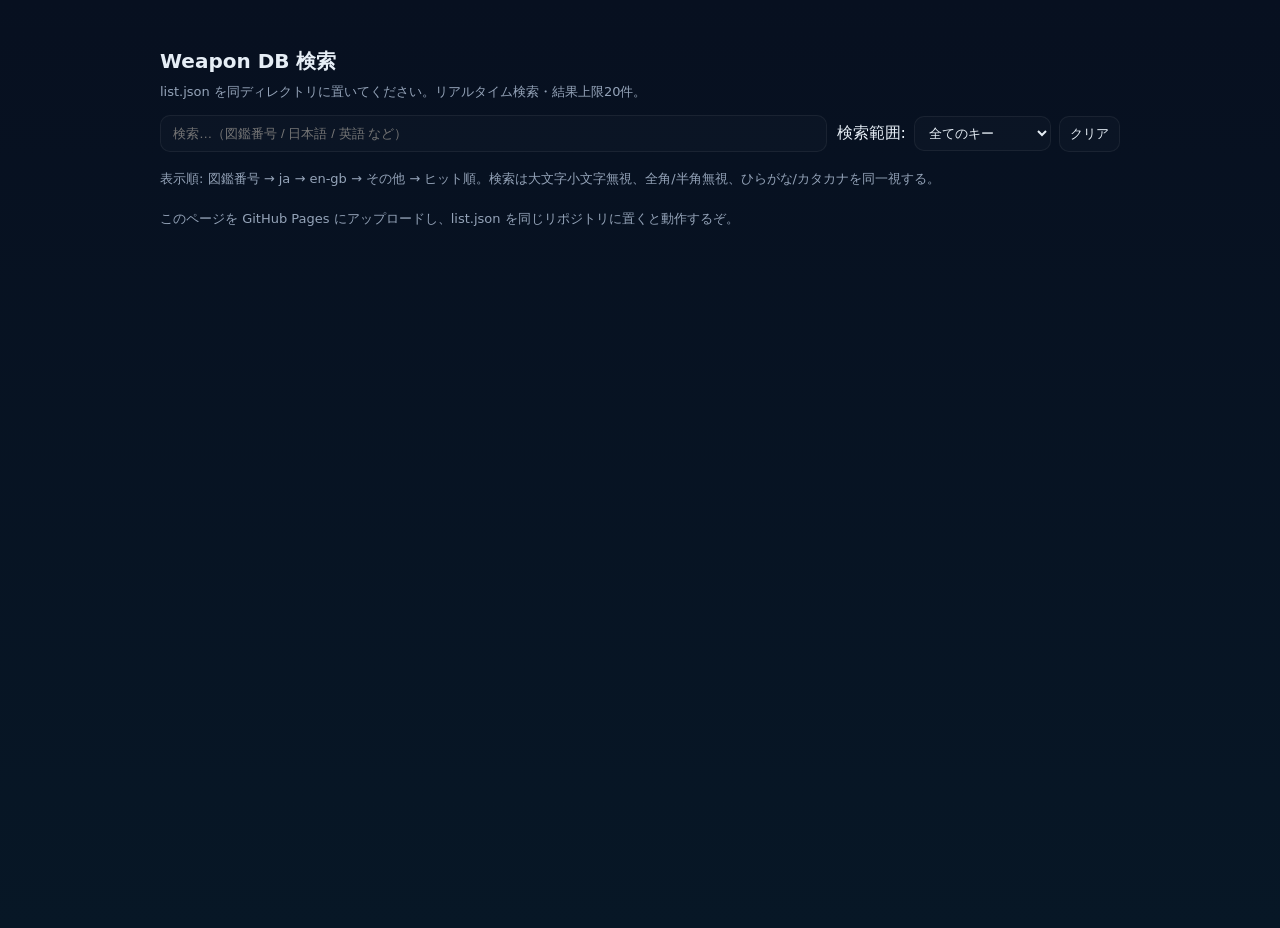
==== index.html @ 211b799f "🩹 index.htmlじゃないとだめらしい" ====
<!doctype html>
<html lang="ja">
<head>
  <meta charset="utf-8" />
  <meta name="viewport" content="width=device-width,initial-scale=1" />
  <title>Weapon DB Search</title>
  <style>
    :root{--bg:#0f1724;--card:#0b1220;--accent:#06b6d4;--muted:#94a3b8;--text:#e6eef6}
    html,body{height:100%;margin:0;font-family:system-ui,-apple-system,Segoe UI,Roboto,Helvetica,Arial,'Noto Sans JP',sans-serif;background:linear-gradient(180deg,#071020 0%, #071726 100%);color:var(--text)}
    .wrap{max-width:960px;margin:28px auto;padding:20px}
    header{display:flex;gap:16px;align-items:center}
    h1{margin:0;font-size:20px}
    .controls{display:flex;flex-wrap:wrap;gap:10px;margin-top:14px}
    input[type="search"]{flex:1;min-width:180px;padding:10px 12px;border-radius:10px;border:1px solid rgba(255,255,255,0.06);background:rgba(255,255,255,0.02);color:var(--text);outline:none}
    select,button{padding:8px 10px;border-radius:10px;border:1px solid rgba(255,255,255,0.06);background:rgba(255,255,255,0.02);color:var(--text)}
    .options{display:flex;gap:8px;align-items:center}
    .results{margin-top:18px}
    .card{background:var(--card);padding:12px;border-radius:10px;margin-bottom:8px;display:flex;justify-content:space-between;gap:12px}
    .meta{font-size:13px;color:var(--muted)}
    .id{font-weight:700;color:var(--accent)}
    .match{font-size:13px;color:#cfeffd}
    mark{background:rgba(6,182,212,0.18);padding:0 4px;border-radius:4px}
    .hint{color:var(--muted);font-size:13px;margin-top:8px}
    .note{margin-top:12px;color:var(--muted);font-size:13px}
    .noresults{color:var(--muted);padding:12px;background:transparent}
    footer{margin-top:22px;color:var(--muted);font-size:13px}
    @media (max-width:640px){.controls{flex-direction:column}}
  </style>
</head>
<body>
  <div class="wrap">
    <header>
      <div>
        <h1>Weapon DB 検索</h1>
        <div class="hint">list.json を同ディレクトリに置いてください。リアルタイム検索・結果上限20件。</div>
      </div>
    </header>

    <div class="controls">
      <input id="q" type="search" placeholder="検索…（図鑑番号 / 日本語 / 英語 など）" autocomplete="off" />

      <div class="options">
        <label for="scope">検索範囲:</label>
        <select id="scope">
          <option value="all">全てのキー</option>
          <option value="gallery">図鑑番号のみ</option>
          <option value="ja">日本語のみ</option>
          <option value="en-gb">英語(en-gb)のみ</option>
        </select>

        <button id="clear">クリア</button>
      </div>
    </div>

    <div class="results" id="results" aria-live="polite"></div>

    <div class="note">表示順: 図鑑番号 → ja → en-gb → その他 → ヒット順。検索は大文字小文字無視、全角/半角無視、ひらがな/カタカナを同一視する。</div>

    <footer>このページを GitHub Pages にアップロードし、list.json を同じリポジトリに置くと動作するぞ。</footer>
  </div>

<script>
// ------------------ ユーザーが編集する定数 ------------------
const JSON_PATH = './list.json'; // 同ディレクトリに置くこと
const MAX_RESULTS = 20;
const PRIORITY_KEYS = ['gallery','ja','en-gb']; // 優先順位
const ALL_LANGUAGE_KEYS = ['de','en-gb','es','fr','ja','ko','pt-br','ru-mo','tr','zh','zh-cht'];
const EXTRA_KEYS_PRIORITY = ['Index']; // gallery/ja/en-gb のあとに参照する追加キー

// ------------------ 正規化ユーティリティ ------------------
function normalizeForSearch(s){
  if(s == null) return '';
  // NFKC で全角英数→半角などを統一
  s = String(s).normalize('NFKC');
  s = s.toLowerCase();
  // カタカナをひらがなに
  s = katakanaToHiragana(s);
  // 空白を折りたたむ
  s = s.replace(/\s+/g,' ');
  return s;
}

function katakanaToHiragana(str){
  // カタカナの範囲をひらがなにシフト（基本範囲のみ）
  return str.replace(/[\u30A1-\u30F6]/g, ch => String.fromCharCode(ch.charCodeAt(0) - 0x60));
}

// 簡易ハイライト（最初の一致部分のみ）
function highlightMatch(original, query){
  if(!query) return escapeHtml(original);
  const normOrig = normalizeForSearch(original);
  const normQuery = normalizeForSearch(query);
  const idx = normOrig.indexOf(normQuery);
  if(idx === -1) return escapeHtml(original);
  // 元の文字列から該当箇所を取り出すため、慎重に切る
  // ここでは簡易的に正規表現で位置を探す
  // 注意: マルチバイトや正規化差でずれる場合があるが概ね用途に十分
  const re = new RegExp('(' + escapeRegExp(query) + ')','i');
  return escapeHtml(original).replace(re, '<mark>$1</mark>');
}

function escapeHtml(s){
  return String(s).replace(/[&<>\"']/g, c => ({'&':'&amp;','<':'&lt;','>':'&gt;','"':'&quot;',"'":"&#39;"})[c]);
}
function escapeRegExp(s){return s.replace(/[.*+?^${}()|[\]\\]/g,'\\$&');}

// ------------------ データ読み込み ------------------
let DATA = [];
let NORMALIZED_INDEX = []; // each item: {record, normalizedFields}

async function loadData(){
  try{
    const res = await fetch(JSON_PATH);
    if(!res.ok) throw new Error('ファイルの読み込みに失敗');
    const json = await res.json();
    DATA = Array.isArray(json) ? json : [];
    buildNormalizedIndex();
  }catch(err){
    document.getElementById('results').innerHTML = '<div class="noresults">list.json の読み込みに失敗したぞ: ' + escapeHtml(String(err)) + '</div>';
  }
}

function buildNormalizedIndex(){
  NORMALIZED_INDEX = DATA.map(item => {
    const norm = {};
    // normalize gallery, Index, id
    norm.gallery = normalizeForSearch(item.gallery || '');
    norm.Index = normalizeForSearch(item.Index || '');
    norm.id = normalizeForSearch(item.id || '');
    // languages
    ALL_LANGUAGE_KEYS.forEach(k => { norm[k] = normalizeForSearch(item[k] || ''); });
    // other keys: any additional keys are also normalized generically
    const extra = {};
    for(const k of Object.keys(item)){
      if(!['id','gallery','Index',...ALL_LANGUAGE_KEYS].includes(k)){
        extra[k] = normalizeForSearch(item[k]);
      }
    }
    return {record: item, norm, extra};
  });
}

// ------------------ 検索処理 ------------------
function search(query, scope){
  const q = normalizeForSearch(query);
  if(!q) return [];
  const results = [];
  for(const entry of NORMALIZED_INDEX){
    const rec = entry.record;
    const matches = [];
    // 指定スコープがある場合はそのキー群のみ
    const keysToCheck = (scope === 'all')
      ? ['gallery','ja','en-gb',...ALL_LANGUAGE_KEYS, ...EXTRA_KEYS_PRIORITY, 'Index']
      : [scope];

    for(const key of keysToCheck){
      // special handling: languages that are in ALL_LANGUAGE_KEYS
      if(entry.norm.hasOwnProperty(key)){
        if(entry.norm[key].includes(q)) matches.push({key, value: rec[key]});
      } else if(key in entry.extra){
        if(entry.extra[key].includes(q)) matches.push({key, value: rec[key]});
      }
    }
    if(matches.length) results.push({record: rec, matches});
  }

  // ソート: 優先キーにマッチしたものを上に
  results.sort((a,b) => compareResults(a,b,q));
  return results.slice(0, MAX_RESULTS);
}

function compareResults(a,b,q){
  // return negative if a should come before b
  const aPri = priorityScore(a, q);
  const bPri = priorityScore(b, q);
  if(aPri !== bPri) return bPri - aPri; // higher score first
  // 同率はヒット位置で比較（小さい方が先）
  const aPos = firstMatchPosition(a,q);
  const bPos = firstMatchPosition(b,q);
  if(aPos !== bPos) return aPos - bPos;
  // 最後にid文字列で安定化
  return (a.record.id || '').localeCompare(b.record.id || '');
}

function priorityScore(item,q){
  // gallery match => highest
  const keys = item.matches.map(m => m.key);
  if(keys.includes('gallery')) return 100;
  if(keys.includes('ja')) return 80;
  if(keys.includes('en-gb')) return 60;
  // others: boost if Index matches
  if(keys.includes('Index')) return 40;
  return 10; // default
}

function firstMatchPosition(item,q){
  // find earliest match index among its matched keys
  let best = Infinity;
  for(const m of item.matches){
    // find normalized position
    const key = m.key;
    let pos = Infinity;
    if(NORMALIZED_INDEX.length){
      // find entry for this record
      // (we could store positions in index but this is fine for dataset size)
      const idxEntry = NORMALIZED_INDEX.find(e => e.record === item.record);
      if(idxEntry){
        const nv = idxEntry.norm[key] || idxEntry.extra[key] || '';
        const p = nv.indexOf(normalizeForSearch(q));
        if(p >= 0) pos = p;
      }
    }
    if(pos < best) best = pos;
  }
  return best === Infinity ? 9999 : best;
}

// ------------------ UI 表示 ------------------
function renderResults(results, query){
  const container = document.getElementById('results');
  if(!results.length){ container.innerHTML = '<div class="noresults">該当なしじゃ。</div>'; return; }
  const html = results.map(r => {
    const rec = r.record;
    // determine primary matched key according to priority order
    let primary = r.matches.find(m => m.key === 'gallery') || r.matches.find(m => m.key === 'ja') || r.matches.find(m => m.key === 'en-gb') || r.matches[0];
    const matchedKey = primary.key;
    const matchedVal = primary.value;
    const displayId = escapeHtml(rec.id || '');
    // show matched key and value
    const matchText = `<div class="match">${escapeHtml(matchedKey)} / ${highlightMatch(String(matchedVal||''), query)} / <span class="id">${displayId}</span></div>`;
    // show small meta: gallery / Index
    const meta = `<div class="meta">gallery: ${escapeHtml(rec.gallery||'')}  •  Index: ${escapeHtml(rec.Index||'')}</div>`;
    return `<div class="card"><div>${matchText}${meta}</div><div class="meta">その他: ${ALL_LANGUAGE_KEYS.map(k=>k+': '+escapeHtml(rec[k]||'')).join(' | ')}</div></div>`;
  }).join('');
  container.innerHTML = html;
}

// ------------------ イベントと初期化 ------------------
let debounceTimer = null;
function onInputChange(){
  const q = document.getElementById('q').value;
  const scope = document.getElementById('scope').value;
  if(debounceTimer) clearTimeout(debounceTimer);
  debounceTimer = setTimeout(()=>{
    const res = search(q, scope);
    renderResults(res, q);
  }, 120); // 軽いデバウンス
}

document.getElementById('q').addEventListener('input', onInputChange);
document.getElementById('scope').addEventListener('change', onInputChange);
document.getElementById('clear').addEventListener('click', ()=>{document.getElementById('q').value='';document.getElementById('scope').value='all'; onInputChange();});

// 初回ロード
loadData();
</script>
</body>
</html>
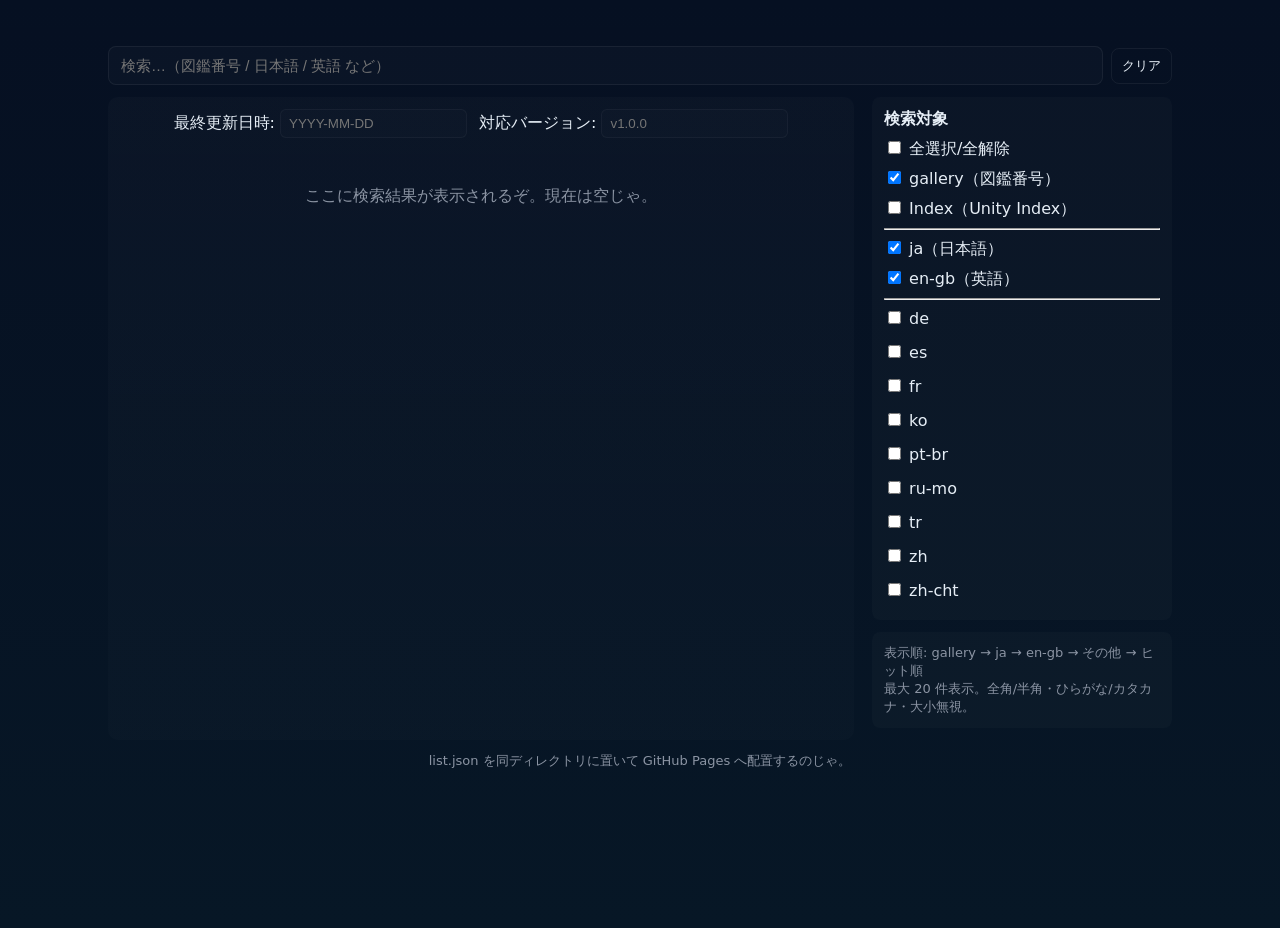
==== commit 5d180c45: "✨本実装 テストも兼ねているがプッシュしないとわからん" ====
--- a/index.html
+++ b/index.html
@@ -4,255 +4,62 @@
   <meta charset="utf-8" />
   <meta name="viewport" content="width=device-width,initial-scale=1" />
   <title>Weapon DB Search</title>
-  <style>
-    :root{--bg:#0f1724;--card:#0b1220;--accent:#06b6d4;--muted:#94a3b8;--text:#e6eef6}
-    html,body{height:100%;margin:0;font-family:system-ui,-apple-system,Segoe UI,Roboto,Helvetica,Arial,'Noto Sans JP',sans-serif;background:linear-gradient(180deg,#071020 0%, #071726 100%);color:var(--text)}
-    .wrap{max-width:960px;margin:28px auto;padding:20px}
-    header{display:flex;gap:16px;align-items:center}
-    h1{margin:0;font-size:20px}
-    .controls{display:flex;flex-wrap:wrap;gap:10px;margin-top:14px}
-    input[type="search"]{flex:1;min-width:180px;padding:10px 12px;border-radius:10px;border:1px solid rgba(255,255,255,0.06);background:rgba(255,255,255,0.02);color:var(--text);outline:none}
-    select,button{padding:8px 10px;border-radius:10px;border:1px solid rgba(255,255,255,0.06);background:rgba(255,255,255,0.02);color:var(--text)}
-    .options{display:flex;gap:8px;align-items:center}
-    .results{margin-top:18px}
-    .card{background:var(--card);padding:12px;border-radius:10px;margin-bottom:8px;display:flex;justify-content:space-between;gap:12px}
-    .meta{font-size:13px;color:var(--muted)}
-    .id{font-weight:700;color:var(--accent)}
-    .match{font-size:13px;color:#cfeffd}
-    mark{background:rgba(6,182,212,0.18);padding:0 4px;border-radius:4px}
-    .hint{color:var(--muted);font-size:13px;margin-top:8px}
-    .note{margin-top:12px;color:var(--muted);font-size:13px}
-    .noresults{color:var(--muted);padding:12px;background:transparent}
-    footer{margin-top:22px;color:var(--muted);font-size:13px}
-    @media (max-width:640px){.controls{flex-direction:column}}
-  </style>
+  <link rel="stylesheet" href="style.css">
 </head>
 <body>
-  <div class="wrap">
-    <header>
-      <div>
-        <h1>Weapon DB 検索</h1>
-        <div class="hint">list.json を同ディレクトリに置いてください。リアルタイム検索・結果上限20件。</div>
+  <div class="container">
+    <header class="topbar">
+      <div class="search-area">
+        <input id="q" type="search" placeholder="検索…（図鑑番号 / 日本語 / 英語 など）" autocomplete="off" />
+        <div class="controls-right">
+          <button id="clear" class="btn">クリア</button>
+        </div>
       </div>
     </header>
 
-    <div class="controls">
-      <input id="q" type="search" placeholder="検索…（図鑑番号 / 日本語 / 英語 など）" autocomplete="off" />
+    <main class="main">
+      <section class="results-section">
+        <div class="update-box">
+          <label>最終更新日時: <input id="lastUpdate" type="text" placeholder="YYYY-MM-DD" /></label>
+          <label>対応バージョン: <input id="version" type="text" placeholder="v1.0.0" /></label>
+        </div>
 
-      <div class="options">
-        <label for="scope">検索範囲:</label>
-        <select id="scope">
-          <option value="all">全てのキー</option>
-          <option value="gallery">図鑑番号のみ</option>
-          <option value="ja">日本語のみ</option>
-          <option value="en-gb">英語(en-gb)のみ</option>
-        </select>
+        <div id="results" class="results-list" aria-live="polite">
+          <div class="empty">ここに検索結果が表示されるぞ。現在は空じゃ。</div>
+        </div>
+      </section>
 
-        <button id="clear">クリア</button>
-      </div>
-    </div>
+      <aside class="sidebar">
+        <div class="box">
+          <div class="box-title">検索対象</div>
+          <div class="box-body">
+            <div class="check-row"><label><input type="checkbox" id="chk-all"> 全選択/全解除</label></div>
+            <div class="check-row"><label><input type="checkbox" class="chk" data-key="gallery" id="chk-gallery"> gallery（図鑑番号）</label></div>
+            <div class="check-row"><label><input type="checkbox" class="chk" data-key="Index" id="chk-index"> Index（Unity Index）</label></div>
+            <hr />
+            <div class="check-row"><label><input type="checkbox" class="chk" data-key="ja" id="chk-ja"> ja（日本語）</label></div>
+            <div class="check-row"><label><input type="checkbox" class="chk" data-key="en-gb" id="chk-en" checked> en-gb（英語）</label></div>
 
-    <div class="results" id="results" aria-live="polite"></div>
+            <hr />
+            <!-- additional languages -->
+            <div class="lang-list" id="langList">
+              <!-- languages will be inserted by script.js -->
+            </div>
+          </div>
+        </div>
 
-    <div class="note">表示順: 図鑑番号 → ja → en-gb → その他 → ヒット順。検索は大文字小文字無視、全角/半角無視、ひらがな/カタカナを同一視する。</div>
+        <div class="box note">
+          <div>表示順: gallery → ja → en-gb → その他 → ヒット順</div>
+          <div>最大 20 件表示。全角/半角・ひらがな/カタカナ・大小無視。</div>
+        </div>
+      </aside>
+    </main>
 
-    <footer>このページを GitHub Pages にアップロードし、list.json を同じリポジトリに置くと動作するぞ。</footer>
+    <div id="toast" class="toast" aria-hidden="true">コピーしました</div>
+
+    <footer class="footer">list.json を同ディレクトリに置いて GitHub Pages へ配置するのじゃ。</footer>
   </div>
 
-<script>
-// ------------------ ユーザーが編集する定数 ------------------
-const JSON_PATH = './list.json'; // 同ディレクトリに置くこと
-const MAX_RESULTS = 20;
-const PRIORITY_KEYS = ['gallery','ja','en-gb']; // 優先順位
-const ALL_LANGUAGE_KEYS = ['de','en-gb','es','fr','ja','ko','pt-br','ru-mo','tr','zh','zh-cht'];
-const EXTRA_KEYS_PRIORITY = ['Index']; // gallery/ja/en-gb のあとに参照する追加キー
-
-// ------------------ 正規化ユーティリティ ------------------
-function normalizeForSearch(s){
-  if(s == null) return '';
-  // NFKC で全角英数→半角などを統一
-  s = String(s).normalize('NFKC');
-  s = s.toLowerCase();
-  // カタカナをひらがなに
-  s = katakanaToHiragana(s);
-  // 空白を折りたたむ
-  s = s.replace(/\s+/g,' ');
-  return s;
-}
-
-function katakanaToHiragana(str){
-  // カタカナの範囲をひらがなにシフト（基本範囲のみ）
-  return str.replace(/[\u30A1-\u30F6]/g, ch => String.fromCharCode(ch.charCodeAt(0) - 0x60));
-}
-
-// 簡易ハイライト（最初の一致部分のみ）
-function highlightMatch(original, query){
-  if(!query) return escapeHtml(original);
-  const normOrig = normalizeForSearch(original);
-  const normQuery = normalizeForSearch(query);
-  const idx = normOrig.indexOf(normQuery);
-  if(idx === -1) return escapeHtml(original);
-  // 元の文字列から該当箇所を取り出すため、慎重に切る
-  // ここでは簡易的に正規表現で位置を探す
-  // 注意: マルチバイトや正規化差でずれる場合があるが概ね用途に十分
-  const re = new RegExp('(' + escapeRegExp(query) + ')','i');
-  return escapeHtml(original).replace(re, '<mark>$1</mark>');
-}
-
-function escapeHtml(s){
-  return String(s).replace(/[&<>\"']/g, c => ({'&':'&amp;','<':'&lt;','>':'&gt;','"':'&quot;',"'":"&#39;"})[c]);
-}
-function escapeRegExp(s){return s.replace(/[.*+?^${}()|[\]\\]/g,'\\$&');}
-
-// ------------------ データ読み込み ------------------
-let DATA = [];
-let NORMALIZED_INDEX = []; // each item: {record, normalizedFields}
-
-async function loadData(){
-  try{
-    const res = await fetch(JSON_PATH);
-    if(!res.ok) throw new Error('ファイルの読み込みに失敗');
-    const json = await res.json();
-    DATA = Array.isArray(json) ? json : [];
-    buildNormalizedIndex();
-  }catch(err){
-    document.getElementById('results').innerHTML = '<div class="noresults">list.json の読み込みに失敗したぞ: ' + escapeHtml(String(err)) + '</div>';
-  }
-}
-
-function buildNormalizedIndex(){
-  NORMALIZED_INDEX = DATA.map(item => {
-    const norm = {};
-    // normalize gallery, Index, id
-    norm.gallery = normalizeForSearch(item.gallery || '');
-    norm.Index = normalizeForSearch(item.Index || '');
-    norm.id = normalizeForSearch(item.id || '');
-    // languages
-    ALL_LANGUAGE_KEYS.forEach(k => { norm[k] = normalizeForSearch(item[k] || ''); });
-    // other keys: any additional keys are also normalized generically
-    const extra = {};
-    for(const k of Object.keys(item)){
-      if(!['id','gallery','Index',...ALL_LANGUAGE_KEYS].includes(k)){
-        extra[k] = normalizeForSearch(item[k]);
-      }
-    }
-    return {record: item, norm, extra};
-  });
-}
-
-// ------------------ 検索処理 ------------------
-function search(query, scope){
-  const q = normalizeForSearch(query);
-  if(!q) return [];
-  const results = [];
-  for(const entry of NORMALIZED_INDEX){
-    const rec = entry.record;
-    const matches = [];
-    // 指定スコープがある場合はそのキー群のみ
-    const keysToCheck = (scope === 'all')
-      ? ['gallery','ja','en-gb',...ALL_LANGUAGE_KEYS, ...EXTRA_KEYS_PRIORITY, 'Index']
-      : [scope];
-
-    for(const key of keysToCheck){
-      // special handling: languages that are in ALL_LANGUAGE_KEYS
-      if(entry.norm.hasOwnProperty(key)){
-        if(entry.norm[key].includes(q)) matches.push({key, value: rec[key]});
-      } else if(key in entry.extra){
-        if(entry.extra[key].includes(q)) matches.push({key, value: rec[key]});
-      }
-    }
-    if(matches.length) results.push({record: rec, matches});
-  }
-
-  // ソート: 優先キーにマッチしたものを上に
-  results.sort((a,b) => compareResults(a,b,q));
-  return results.slice(0, MAX_RESULTS);
-}
-
-function compareResults(a,b,q){
-  // return negative if a should come before b
-  const aPri = priorityScore(a, q);
-  const bPri = priorityScore(b, q);
-  if(aPri !== bPri) return bPri - aPri; // higher score first
-  // 同率はヒット位置で比較（小さい方が先）
-  const aPos = firstMatchPosition(a,q);
-  const bPos = firstMatchPosition(b,q);
-  if(aPos !== bPos) return aPos - bPos;
-  // 最後にid文字列で安定化
-  return (a.record.id || '').localeCompare(b.record.id || '');
-}
-
-function priorityScore(item,q){
-  // gallery match => highest
-  const keys = item.matches.map(m => m.key);
-  if(keys.includes('gallery')) return 100;
-  if(keys.includes('ja')) return 80;
-  if(keys.includes('en-gb')) return 60;
-  // others: boost if Index matches
-  if(keys.includes('Index')) return 40;
-  return 10; // default
-}
-
-function firstMatchPosition(item,q){
-  // find earliest match index among its matched keys
-  let best = Infinity;
-  for(const m of item.matches){
-    // find normalized position
-    const key = m.key;
-    let pos = Infinity;
-    if(NORMALIZED_INDEX.length){
-      // find entry for this record
-      // (we could store positions in index but this is fine for dataset size)
-      const idxEntry = NORMALIZED_INDEX.find(e => e.record === item.record);
-      if(idxEntry){
-        const nv = idxEntry.norm[key] || idxEntry.extra[key] || '';
-        const p = nv.indexOf(normalizeForSearch(q));
-        if(p >= 0) pos = p;
-      }
-    }
-    if(pos < best) best = pos;
-  }
-  return best === Infinity ? 9999 : best;
-}
-
-// ------------------ UI 表示 ------------------
-function renderResults(results, query){
-  const container = document.getElementById('results');
-  if(!results.length){ container.innerHTML = '<div class="noresults">該当なしじゃ。</div>'; return; }
-  const html = results.map(r => {
-    const rec = r.record;
-    // determine primary matched key according to priority order
-    let primary = r.matches.find(m => m.key === 'gallery') || r.matches.find(m => m.key === 'ja') || r.matches.find(m => m.key === 'en-gb') || r.matches[0];
-    const matchedKey = primary.key;
-    const matchedVal = primary.value;
-    const displayId = escapeHtml(rec.id || '');
-    // show matched key and value
-    const matchText = `<div class="match">${escapeHtml(matchedKey)} / ${highlightMatch(String(matchedVal||''), query)} / <span class="id">${displayId}</span></div>`;
-    // show small meta: gallery / Index
-    const meta = `<div class="meta">gallery: ${escapeHtml(rec.gallery||'')}  •  Index: ${escapeHtml(rec.Index||'')}</div>`;
-    return `<div class="card"><div>${matchText}${meta}</div><div class="meta">その他: ${ALL_LANGUAGE_KEYS.map(k=>k+': '+escapeHtml(rec[k]||'')).join(' | ')}</div></div>`;
-  }).join('');
-  container.innerHTML = html;
-}
-
-// ------------------ イベントと初期化 ------------------
-let debounceTimer = null;
-function onInputChange(){
-  const q = document.getElementById('q').value;
-  const scope = document.getElementById('scope').value;
-  if(debounceTimer) clearTimeout(debounceTimer);
-  debounceTimer = setTimeout(()=>{
-    const res = search(q, scope);
-    renderResults(res, q);
-  }, 120); // 軽いデバウンス
-}
-
-document.getElementById('q').addEventListener('input', onInputChange);
-document.getElementById('scope').addEventListener('change', onInputChange);
-document.getElementById('clear').addEventListener('click', ()=>{document.getElementById('q').value='';document.getElementById('scope').value='all'; onInputChange();});
-
-// 初回ロード
-loadData();
-</script>
+  <script src="script.js"></script>
 </body>
-</html>
+</html>
--- a/style.css
+++ b/style.css
@@ -0,0 +1,39 @@
+:root{
+  --bg:#0f1724; --card:#0b1220; --accent:#06b6d4; --muted:#8b94a3; --text:#e6eef6;
+}
+*{box-sizing:border-box}
+html,body{height:100%;margin:0;font-family:Inter, 'Noto Sans JP', system-ui, -apple-system, 'Segoe UI', Roboto, 'Helvetica Neue', Arial; background:linear-gradient(180deg,#061022,#071726);color:var(--text)}
+.container{max-width:1100px;margin:28px auto;padding:18px}
+.topbar{display:flex;align-items:center;margin-bottom:12px}
+.search-area{display:flex;gap:8px;flex:1;align-items:center}
+input[type=search]{flex:1;padding:10px 12px;border-radius:8px;border:1px solid rgba(255,255,255,0.06);background:rgba(255,255,255,0.02);color:var(--text);font-size:15px}
+.controls-right{display:flex;gap:8px;align-items:center}
+.btn{padding:8px 10px;border-radius:8px;border:1px solid rgba(255,255,255,0.06);background:transparent;color:var(--text);cursor:pointer}
+.btn:active{transform:translateY(1px)}
+
+.main{display:grid;grid-template-columns:1fr 300px;gap:18px}
+.results-section{min-height:360px;background:linear-gradient(180deg, rgba(255,255,255,0.02), rgba(255,255,255,0.01));border-radius:10px;padding:12px}
+.update-box{display:flex;gap:12px;justify-content:center;margin-bottom:12px}
+.update-box input{background:rgba(255,255,255,0.01);border:1px solid rgba(255,255,255,0.04);padding:6px 8px;border-radius:6px;color:var(--text)}
+
+.results-list{display:flex;flex-direction:column;gap:6px}
+.result-row{display:grid;grid-template-columns:120px 1fr 90px;align-items:center;padding:10px;border-radius:8px;background:rgba(255,255,255,0.01);border:1px solid rgba(255,255,255,0.02)}
+.result-key{font-size:13px;color:var(--muted);padding-right:6px}
+.result-name{font-size:15px}
+.result-id{font-weight:700;color:var(--accent);text-align:right;cursor:pointer}
+.result-id:hover{opacity:0.9}
+.mark{background:rgba(6,182,212,0.16);padding:0 4px;border-radius:4px}
+.empty{padding:36px;text-align:center;color:var(--muted)}
+
+.sidebar .box{background:rgba(255,255,255,0.02);padding:12px;border-radius:8px;margin-bottom:12px}
+.box-title{font-weight:700;margin-bottom:8px}
+.check-row{margin-bottom:8px}
+.lang-list{display:flex;flex-direction:column;gap:6px;max-height:360px;overflow:auto}
+.note{font-size:13px;color:var(--muted)}
+.footer{margin-top:12px;color:var(--muted);font-size:13px;text-align:center}
+
+.toast{position:fixed;right:24px;bottom:28px;background:var(--accent);color:#022; padding:8px 12px;border-radius:8px;box-shadow:0 6px 18px rgba(6,182,212,0.12);transform:translateY(8px);opacity:0;pointer-events:none;transition:all .22s ease}
+.toast.show{opacity:1;transform:translateY(0)}
+
+@media (max-width:920px){.main{grid-template-columns:1fr 240px}}
+@media (max-width:720px){.main{grid-template-columns:1fr} .sidebar{order:2}}
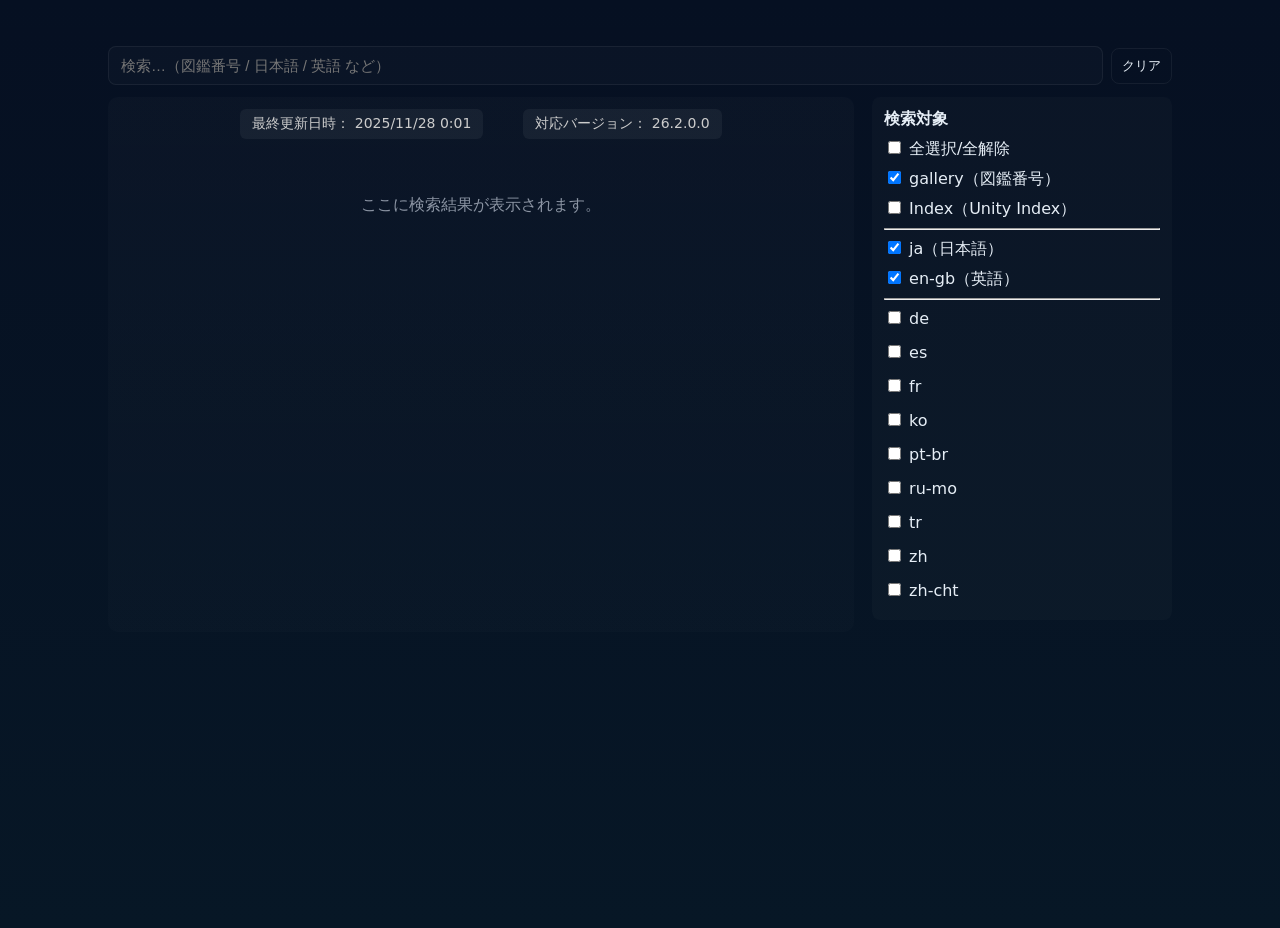
==== commit a8c252e3: "🎨バージョンをhtml直書きにして説明文の色々を修正 まるでなってないコミット。みんなはやめよう、複数要素コミット" ====
--- a/index.html
+++ b/index.html
@@ -19,13 +19,13 @@
 
     <main class="main">
       <section class="results-section">
-        <div class="update-box">
-          <label>最終更新日時: <input id="lastUpdate" type="text" placeholder="YYYY-MM-DD" /></label>
-          <label>対応バージョン: <input id="version" type="text" placeholder="v1.0.0" /></label>
+        <div class="meta-info">
+          <div class="meta-item">最終更新日時： <span id="last-update">2025/11/28  0:01</span></div>
+          <div class="meta-item">対応バージョン： <span id="version-info">26.2.0.0</span></div>
         </div>
 
         <div id="results" class="results-list" aria-live="polite">
-          <div class="empty">ここに検索結果が表示されるぞ。現在は空じゃ。</div>
+          <div class="empty">ここに検索結果が表示されます。</div>
         </div>
       </section>
 
@@ -47,19 +47,6 @@
             </div>
           </div>
         </div>
-
-        <div class="box note">
-          <div>表示順: gallery → ja → en-gb → その他 → ヒット順</div>
-          <div>最大 20 件表示。全角/半角・ひらがな/カタカナ・大小無視。</div>
-        </div>
-      </aside>
-    </main>
-
-    <div id="toast" class="toast" aria-hidden="true">コピーしました</div>
-
-    <footer class="footer">list.json を同ディレクトリに置いて GitHub Pages へ配置するのじゃ。</footer>
-  </div>
-
   <script src="script.js"></script>
 </body>
 </html>
--- a/style.css
+++ b/style.css
@@ -1,39 +1,217 @@
-:root{
-  --bg:#0f1724; --card:#0b1220; --accent:#06b6d4; --muted:#8b94a3; --text:#e6eef6;
-}
-*{box-sizing:border-box}
-html,body{height:100%;margin:0;font-family:Inter, 'Noto Sans JP', system-ui, -apple-system, 'Segoe UI', Roboto, 'Helvetica Neue', Arial; background:linear-gradient(180deg,#061022,#071726);color:var(--text)}
-.container{max-width:1100px;margin:28px auto;padding:18px}
-.topbar{display:flex;align-items:center;margin-bottom:12px}
-.search-area{display:flex;gap:8px;flex:1;align-items:center}
-input[type=search]{flex:1;padding:10px 12px;border-radius:8px;border:1px solid rgba(255,255,255,0.06);background:rgba(255,255,255,0.02);color:var(--text);font-size:15px}
-.controls-right{display:flex;gap:8px;align-items:center}
-.btn{padding:8px 10px;border-radius:8px;border:1px solid rgba(255,255,255,0.06);background:transparent;color:var(--text);cursor:pointer}
-.btn:active{transform:translateY(1px)}
-
-.main{display:grid;grid-template-columns:1fr 300px;gap:18px}
-.results-section{min-height:360px;background:linear-gradient(180deg, rgba(255,255,255,0.02), rgba(255,255,255,0.01));border-radius:10px;padding:12px}
-.update-box{display:flex;gap:12px;justify-content:center;margin-bottom:12px}
-.update-box input{background:rgba(255,255,255,0.01);border:1px solid rgba(255,255,255,0.04);padding:6px 8px;border-radius:6px;color:var(--text)}
-
-.results-list{display:flex;flex-direction:column;gap:6px}
-.result-row{display:grid;grid-template-columns:120px 1fr 90px;align-items:center;padding:10px;border-radius:8px;background:rgba(255,255,255,0.01);border:1px solid rgba(255,255,255,0.02)}
-.result-key{font-size:13px;color:var(--muted);padding-right:6px}
-.result-name{font-size:15px}
-.result-id{font-weight:700;color:var(--accent);text-align:right;cursor:pointer}
-.result-id:hover{opacity:0.9}
-.mark{background:rgba(6,182,212,0.16);padding:0 4px;border-radius:4px}
-.empty{padding:36px;text-align:center;color:var(--muted)}
-
-.sidebar .box{background:rgba(255,255,255,0.02);padding:12px;border-radius:8px;margin-bottom:12px}
-.box-title{font-weight:700;margin-bottom:8px}
-.check-row{margin-bottom:8px}
-.lang-list{display:flex;flex-direction:column;gap:6px;max-height:360px;overflow:auto}
-.note{font-size:13px;color:var(--muted)}
-.footer{margin-top:12px;color:var(--muted);font-size:13px;text-align:center}
-
-.toast{position:fixed;right:24px;bottom:28px;background:var(--accent);color:#022; padding:8px 12px;border-radius:8px;box-shadow:0 6px 18px rgba(6,182,212,0.12);transform:translateY(8px);opacity:0;pointer-events:none;transition:all .22s ease}
-.toast.show{opacity:1;transform:translateY(0)}
-
-@media (max-width:920px){.main{grid-template-columns:1fr 240px}}
-@media (max-width:720px){.main{grid-template-columns:1fr} .sidebar{order:2}}+:root {
+	--bg: #0f1724;
+	--card: #0b1220;
+	--accent: #06b6d4;
+	--muted: #8b94a3;
+	--text: #e6eef6;
+}
+
+* {
+	box-sizing: border-box
+}
+
+html,
+body {
+	height: 100%;
+	margin: 0;
+	font-family: Inter, 'Noto Sans JP', system-ui, -apple-system, 'Segoe UI', Roboto, 'Helvetica Neue', Arial;
+	background: linear-gradient(180deg, #061022, #071726);
+	color: var(--text)
+}
+
+.container {
+	max-width: 1100px;
+	margin: 28px auto;
+	padding: 18px
+}
+
+.topbar {
+	display: flex;
+	align-items: center;
+	margin-bottom: 12px
+}
+
+.search-area {
+	display: flex;
+	gap: 8px;
+	flex: 1;
+	align-items: center
+}
+
+input[type=search] {
+	flex: 1;
+	padding: 10px 12px;
+	border-radius: 8px;
+	border: 1px solid rgba(255, 255, 255, 0.06);
+	background: rgba(255, 255, 255, 0.02);
+	color: var(--text);
+	font-size: 15px
+}
+
+.controls-right {
+	display: flex;
+	gap: 8px;
+	align-items: center
+}
+
+.btn {
+	padding: 8px 10px;
+	border-radius: 8px;
+	border: 1px solid rgba(255, 255, 255, 0.06);
+	background: transparent;
+	color: var(--text);
+	cursor: pointer
+}
+
+.btn:active {
+	transform: translateY(1px)
+}
+
+.main {
+	display: grid;
+	grid-template-columns: 1fr 300px;
+	gap: 18px
+}
+
+.results-section {
+	min-height: 360px;
+	background: linear-gradient(180deg, rgba(255, 255, 255, 0.02), rgba(255, 255, 255, 0.01));
+	border-radius: 10px;
+	padding: 12px
+}
+
+.meta-info {
+	display: flex;
+	justify-content: center;
+	gap: 40px;
+	margin-bottom: 20px;
+	font-size: 14px;
+	color: #ccc;
+}
+
+.meta-item {
+  padding: 6px 12px;
+  background: rgba(255,255,255,0.05);
+  border-radius: 6px;
+}
+
+.results-list {
+	display: flex;
+	flex-direction: column;
+	gap: 6px
+}
+
+.result-row {
+	display: grid;
+	grid-template-columns: 120px 1fr 90px;
+	align-items: center;
+	padding: 10px;
+	border-radius: 8px;
+	background: rgba(255, 255, 255, 0.01);
+	border: 1px solid rgba(255, 255, 255, 0.02)
+}
+
+.result-key {
+	font-size: 13px;
+	color: var(--muted);
+	padding-right: 6px
+}
+
+.result-name {
+	font-size: 15px
+}
+
+.result-id {
+	font-weight: 700;
+	color: var(--accent);
+	text-align: right;
+	cursor: pointer
+}
+
+.result-id:hover {
+	opacity: 0.9
+}
+
+.mark {
+	background: rgba(6, 182, 212, 0.16);
+	padding: 0 4px;
+	border-radius: 4px
+}
+
+.empty {
+	padding: 36px;
+	text-align: center;
+	color: var(--muted)
+}
+
+.sidebar .box {
+	background: rgba(255, 255, 255, 0.02);
+	padding: 12px;
+	border-radius: 8px;
+	margin-bottom: 12px
+}
+
+.box-title {
+	font-weight: 700;
+	margin-bottom: 8px
+}
+
+.check-row {
+	margin-bottom: 8px
+}
+
+.lang-list {
+	display: flex;
+	flex-direction: column;
+	gap: 6px;
+	max-height: 360px;
+	overflow: auto
+}
+
+.note {
+	font-size: 13px;
+	color: var(--muted)
+}
+
+.footer {
+	margin-top: 12px;
+	color: var(--muted);
+	font-size: 13px;
+	text-align: center
+}
+
+.toast {
+	position: fixed;
+	right: 24px;
+	bottom: 28px;
+	background: var(--accent);
+	color: #022;
+	padding: 8px 12px;
+	border-radius: 8px;
+	box-shadow: 0 6px 18px rgba(6, 182, 212, 0.12);
+	transform: translateY(8px);
+	opacity: 0;
+	pointer-events: none;
+	transition: all .22s ease
+}
+
+.toast.show {
+	opacity: 1;
+	transform: translateY(0)
+}
+
+@media (max-width:920px) {
+	.main {
+		grid-template-columns: 1fr 240px
+	}
+}
+
+@media (max-width:720px) {
+	.main {
+		grid-template-columns: 1fr
+	}
+
+	.sidebar {
+		order: 2
+	}
+}
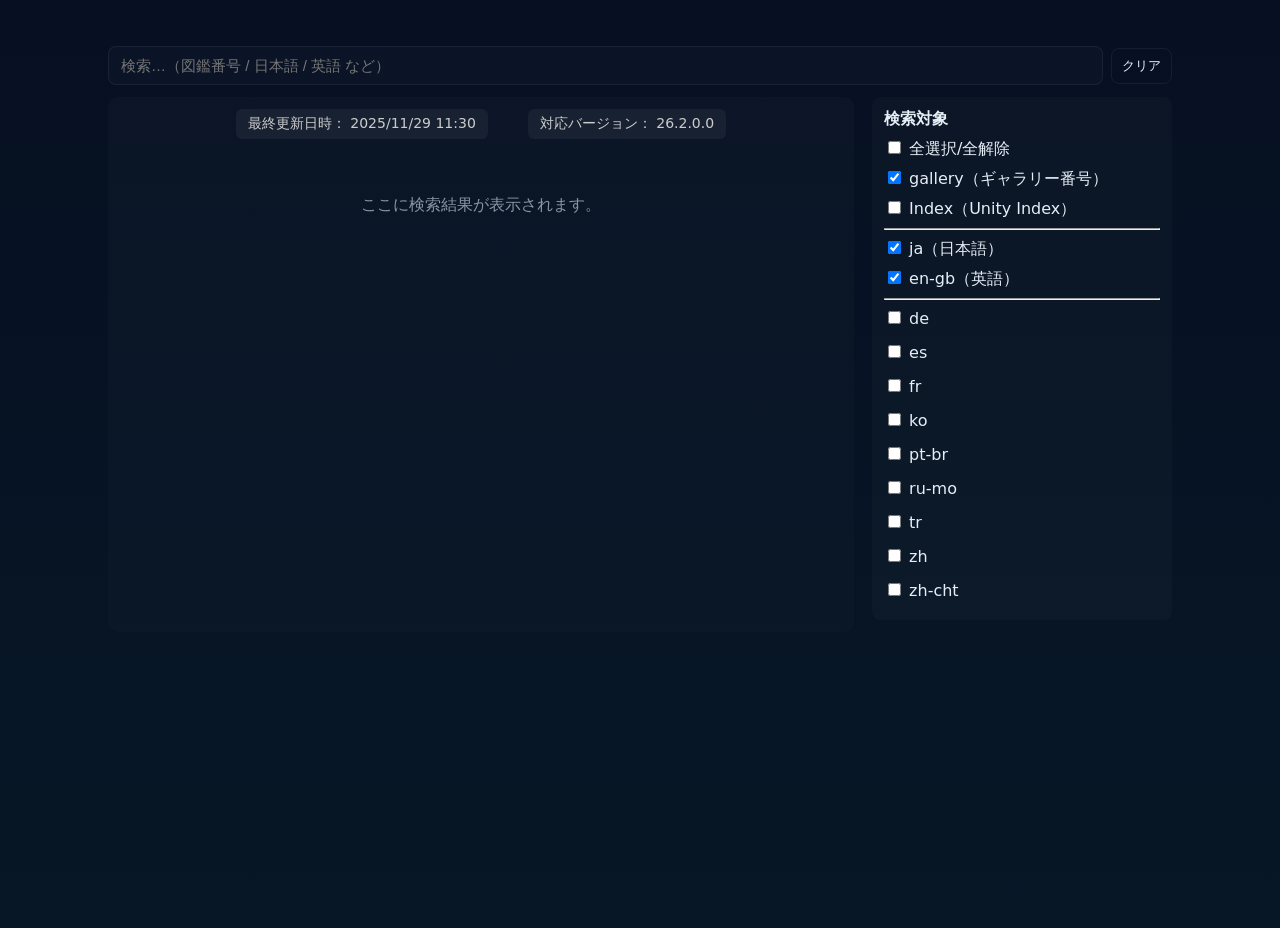
==== commit 9197f6c1: "🩹 軽微な表記ゆれの修正 のじゃロリ警察だ！" ====
--- a/index.html
+++ b/index.html
@@ -20,7 +20,7 @@
     <main class="main">
       <section class="results-section">
         <div class="meta-info">
-          <div class="meta-item">最終更新日時： <span id="last-update">2025/11/28  0:01</span></div>
+          <div class="meta-item">最終更新日時： <span id="last-update">2025/11/29 11:30</span></div>
           <div class="meta-item">対応バージョン： <span id="version-info">26.2.0.0</span></div>
         </div>
 
@@ -34,7 +34,7 @@
           <div class="box-title">検索対象</div>
           <div class="box-body">
             <div class="check-row"><label><input type="checkbox" id="chk-all"> 全選択/全解除</label></div>
-            <div class="check-row"><label><input type="checkbox" class="chk" data-key="gallery" id="chk-gallery"> gallery（図鑑番号）</label></div>
+            <div class="check-row"><label><input type="checkbox" class="chk" data-key="gallery" id="chk-gallery"> gallery（ギャラリー番号）</label></div>
             <div class="check-row"><label><input type="checkbox" class="chk" data-key="Index" id="chk-index"> Index（Unity Index）</label></div>
             <hr />
             <div class="check-row"><label><input type="checkbox" class="chk" data-key="ja" id="chk-ja"> ja（日本語）</label></div>
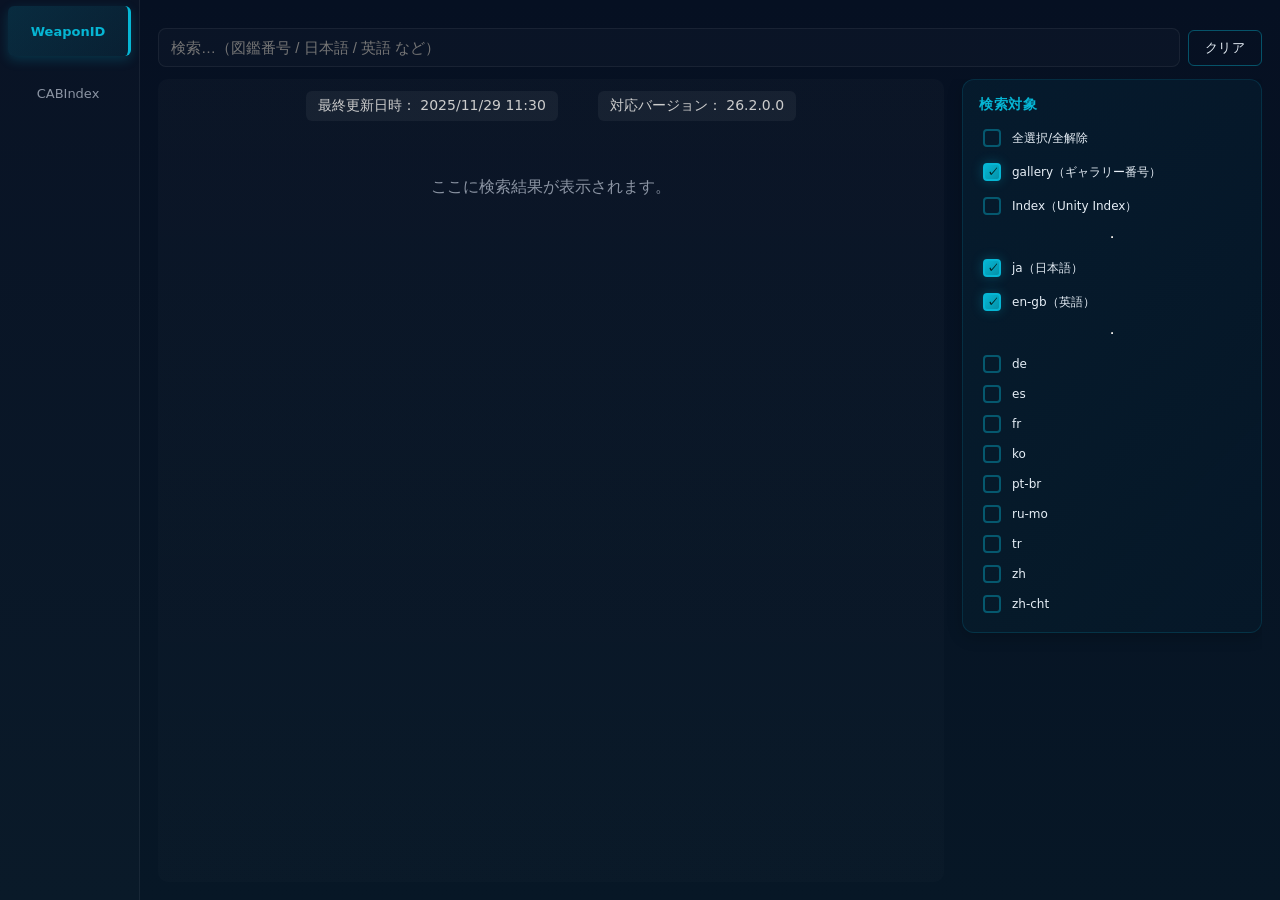
==== commit 59d0eba7: "✨ CAB-Indexの検索を新たに追加 マジでひどいコミット、終わってる" ====
--- a/index.html
+++ b/index.html
@@ -8,21 +8,30 @@
 </head>
 <body>
   <div class="container">
-    <header class="topbar">
-      <div class="search-area">
-        <input id="q" type="search" placeholder="検索…（図鑑番号 / 日本語 / 英語 など）" autocomplete="off" />
-        <div class="controls-right">
-          <button id="clear" class="btn">クリア</button>
+    <!-- 左側の縦タブ -->
+    <aside class="sidebar-tabs">
+      <div class="tabs-vertical" role="tablist" aria-label="検索対象データベース">
+        <div class="tab-vertical" role="tab" aria-selected="true" data-tab-id="weapons" data-config='{"path":"data/weapons.json","type":"weapons"}'>WeaponID</div>
+        <div class="tab-vertical" role="tab" aria-selected="false" data-tab-id="cabindex" data-config='{"path":"cab_index.json","type":"cabindex"}'>CABIndex</div>
+      </div>
+    </aside>
+
+    <div class="main-content">
+      <header class="topbar">
+        <div class="search-area">
+          <input id="q" type="search" placeholder="検索…（図鑑番号 / 日本語 / 英語 など）" autocomplete="off" />
+          <div class="controls-right">
+            <div id="clear" class="clear-btn">クリア</div>
+          </div>
         </div>
-      </div>
-    </header>
+      </header>
 
-    <main class="main">
-      <section class="results-section">
-        <div class="meta-info">
-          <div class="meta-item">最終更新日時： <span id="last-update">2025/11/29 11:30</span></div>
-          <div class="meta-item">対応バージョン： <span id="version-info">26.2.0.0</span></div>
-        </div>
+      <main class="main">
+        <section class="results-section">
+          <div class="meta-info">
+            <div class="meta-item">最終更新日時： <span id="last-update">2025/11/29 11:30</span></div>
+            <div class="meta-item">対応バージョン： <span id="version-info">26.2.0.0</span></div>
+          </div>
 
         <div id="results" class="results-list" aria-live="polite">
           <div class="empty">ここに検索結果が表示されます。</div>
@@ -30,7 +39,7 @@
       </section>
 
       <aside class="sidebar">
-        <div class="box">
+        <div class="box" id="filters-container">
           <div class="box-title">検索対象</div>
           <div class="box-body">
             <div class="check-row"><label><input type="checkbox" id="chk-all"> 全選択/全解除</label></div>
@@ -47,6 +56,12 @@
             </div>
           </div>
         </div>
-  <script src="script.js"></script>
-</body>
+      </aside>
+    </main>
+    </div>
+
+    <div id="toast" class="toast" aria-hidden="true"></div>
+
+    <script src="script.js"></script>
+  </body>
 </html>
--- a/style.css
+++ b/style.css
@@ -20,9 +20,70 @@
 }
 
 .container {
-	max-width: 1100px;
-	margin: 28px auto;
-	padding: 18px
+	display: flex;
+	height: 100vh;
+	margin: 0;
+	padding: 0
+}
+
+.sidebar-tabs {
+	width: 140px;
+	background: rgba(255, 255, 255, 0.01);
+	border-right: 1px solid rgba(255, 255, 255, 0.06);
+	display: flex;
+	flex-direction: column;
+	overflow: hidden
+}
+
+.tabs-vertical {
+	display: flex;
+	flex-direction: column;
+	gap: 0
+}
+
+.tab-vertical {
+	flex: 1;
+	display: flex;
+	align-items: center;
+	justify-content: center;
+	padding: 12px 8px;
+	border: none;
+	background: transparent;
+	color: var(--muted);
+	cursor: pointer;
+	font-size: 13px;
+	border-right: 3px solid transparent;
+	transition: all 0.25s ease;
+	writing-mode: horizontal-tb;
+	text-align: center;
+	font-weight: 500;
+	margin: 6px 8px;
+	border-radius: 6px;
+	position: relative;
+	min-height: 50px;
+	white-space: nowrap
+}
+
+.tab-vertical:hover {
+	background: rgba(6, 182, 212, 0.08);
+	color: var(--text);
+	border-right-color: rgba(6, 182, 212, 0.3)
+}
+
+.tab-vertical[aria-selected="true"] {
+	background: linear-gradient(135deg, rgba(6, 182, 212, 0.15), rgba(6, 182, 212, 0.08));
+	color: var(--accent);
+	border-right-color: var(--accent);
+	box-shadow: 0 4px 12px rgba(6, 182, 212, 0.2);
+	font-weight: 600
+}
+
+.main-content {
+	flex: 1;
+	display: flex;
+	flex-direction: column;
+	overflow: hidden;
+	padding: 28px 18px 18px 18px
 }
 
 .topbar {
@@ -54,30 +115,78 @@
 	align-items: center
 }
 
-.btn {
-	padding: 8px 10px;
-	border-radius: 8px;
-	border: 1px solid rgba(255, 255, 255, 0.06);
+#clear {
+	padding: 8px 16px;
+	border-radius: 6px;
+	border: 1.5px solid rgba(6, 182, 212, 0.4);
 	background: transparent;
 	color: var(--text);
-	cursor: pointer
-}
-
-.btn:active {
-	transform: translateY(1px)
+	cursor: pointer;
+	transition: all 0.25s ease;
+	font-weight: 500;
+	font-size: 13px;
+	letter-spacing: 0.3px;
+	min-width: 70px;
+	text-align: center
+}
+
+#clear:hover {
+	background: rgba(6, 182, 212, 0.1);
+	border-color: var(--accent);
+	color: var(--accent);
+	transform: translateY(-2px);
+	box-shadow: 0 4px 12px rgba(6, 182, 212, 0.2)
+}
+
+#clear:active {
+	transform: translateY(0);
+	box-shadow: 0 2px 6px rgba(6, 182, 212, 0.1)
+}
+
+.clear-btn {
+	padding: 8px 16px;
+	border-radius: 6px;
+	border: 1.5px solid rgba(6, 182, 212, 0.4);
+	background: transparent;
+	color: var(--text);
+	cursor: pointer;
+	transition: all 0.25s ease;
+	font-weight: 500;
+	font-size: 13px;
+	letter-spacing: 0.3px;
+	min-width: 70px;
+	text-align: center;
+	user-select: none;
+	display: inline-block
+}
+
+.clear-btn:hover {
+	background: rgba(6, 182, 212, 0.1);
+	border-color: var(--accent);
+	color: var(--accent);
+	transform: translateY(-2px);
+	box-shadow: 0 4px 12px rgba(6, 182, 212, 0.2)
+}
+
+.clear-btn:active {
+	transform: translateY(0);
+	box-shadow: 0 2px 6px rgba(6, 182, 212, 0.1)
 }
 
 .main {
 	display: grid;
 	grid-template-columns: 1fr 300px;
-	gap: 18px
+	gap: 18px;
+	flex: 1;
+	overflow: hidden
 }
 
 .results-section {
 	min-height: 360px;
 	background: linear-gradient(180deg, rgba(255, 255, 255, 0.02), rgba(255, 255, 255, 0.01));
 	border-radius: 10px;
-	padding: 12px
+	padding: 12px;
+	overflow: auto
 }
 
 .meta-info {
@@ -103,33 +212,46 @@
 
 .result-row {
 	display: grid;
-	grid-template-columns: 120px 1fr 90px;
+	grid-template-columns: 100px 1fr 220px;
 	align-items: center;
 	padding: 10px;
 	border-radius: 8px;
 	background: rgba(255, 255, 255, 0.01);
-	border: 1px solid rgba(255, 255, 255, 0.02)
+	border: 1px solid rgba(255, 255, 255, 0.02);
+	overflow: hidden
 }
 
 .result-key {
 	font-size: 13px;
 	color: var(--muted);
-	padding-right: 6px
+	padding-right: 6px;
+	white-space: nowrap;
+	overflow: hidden;
+	text-overflow: ellipsis
 }
 
 .result-name {
-	font-size: 15px
+	font-size: 15px;
+	white-space: nowrap;
+	overflow: hidden;
+	text-overflow: ellipsis;
+	padding: 0 8px
 }
 
 .result-id {
 	font-weight: 700;
 	color: var(--accent);
 	text-align: right;
-	cursor: pointer
+	cursor: pointer;
+	white-space: nowrap;
+	overflow: hidden;
+	text-overflow: ellipsis;
+	padding-left: 8px
 }
 
 .result-id:hover {
-	opacity: 0.9
+	opacity: 0.9;
+	text-decoration: underline
 }
 
 .mark {
@@ -145,19 +267,89 @@
 }
 
 .sidebar .box {
-	background: rgba(255, 255, 255, 0.02);
-	padding: 12px;
-	border-radius: 8px;
-	margin-bottom: 12px
+	background: linear-gradient(135deg, rgba(6, 182, 212, 0.06), rgba(6, 182, 212, 0.02));
+	padding: 16px;
+	border-radius: 12px;
+	margin-bottom: 12px;
+	border: 1px solid rgba(6, 182, 212, 0.15);
+	box-shadow: 0 4px 16px rgba(0, 0, 0, 0.2)
 }
 
 .box-title {
 	font-weight: 700;
-	margin-bottom: 8px
+	margin-bottom: 12px;
+	font-size: 14px;
+	text-transform: uppercase;
+	letter-spacing: 0.5px;
+	color: var(--accent)
+}
+
+.box-body {
+	display: flex;
+	flex-direction: column;
+	gap: 10px
 }
 
 .check-row {
-	margin-bottom: 8px
+	display: flex;
+	align-items: center;
+	margin: 0
+}
+
+.check-row label {
+	display: flex;
+	align-items: center;
+	gap: 8px;
+	cursor: pointer;
+	font-size: 12px;
+	user-select: none;
+	transition: color 0.2s ease
+}
+
+.check-row label:hover {
+	color: var(--accent)
+}
+
+.check-row input[type="checkbox"] {
+	appearance: none;
+	-webkit-appearance: none;
+	width: 18px;
+	height: 18px;
+	border: 2px solid rgba(6, 182, 212, 0.4);
+	border-radius: 4px;
+	background: transparent;
+	cursor: pointer;
+	transition: all 0.2s ease;
+	position: relative
+}
+
+.check-row input[type="checkbox"]:hover {
+	border-color: var(--accent);
+	box-shadow: 0 0 8px rgba(6, 182, 212, 0.2)
+}
+
+.check-row input[type="checkbox"]:checked {
+	background: linear-gradient(135deg, var(--accent), #0491a8);
+	border-color: var(--accent);
+	box-shadow: 0 0 12px rgba(6, 182, 212, 0.3)
+}
+
+.check-row input[type="checkbox"]:checked::after {
+	content: '✓';
+	display: flex;
+	align-items: center;
+	justify-content: center;
+	width: 100%;
+	height: 100%;
+	color: #022;
+	font-weight: bold;
+	font-size: 11px
+}
+
+.check-row hr {
+	border: none;
+	border-top: 1px solid rgba(6, 182, 212, 0.1);
+	margin: 6px 0
 }
 
 .lang-list {
@@ -171,13 +363,6 @@
 .note {
 	font-size: 13px;
 	color: var(--muted)
-}
-
-.footer {
-	margin-top: 12px;
-	color: var(--muted);
-	font-size: 13px;
-	text-align: center
 }
 
 .toast {
@@ -200,6 +385,31 @@
 	transform: translateY(0)
 }
 
+.left-nav {
+  position: fixed;
+  top: 0;
+  left: 0;
+  bottom: 0;
+  width: 140px;
+  background: linear-gradient(180deg,#071326,#061023);
+  padding-top: 12px;
+  display: flex;
+  flex-direction: column;
+  gap: 8px;
+  align-items: stretch;
+  box-shadow: 2px 0 8px rgba(0,0,0,0.25);
+}
+.left-nav .left-tab{
+  background: transparent;
+  border: none;
+  color: var(--text);
+  padding: 12px 16px;
+  text-align: left;
+  cursor: pointer;
+  font-weight: 700;
+}
+.left-nav .left-tab[aria-selected="true"]{ background: rgba(6,182,212,0.08); border-left: 4px solid var(--accent); }
+
 @media (max-width:920px) {
 	.main {
 		grid-template-columns: 1fr 240px
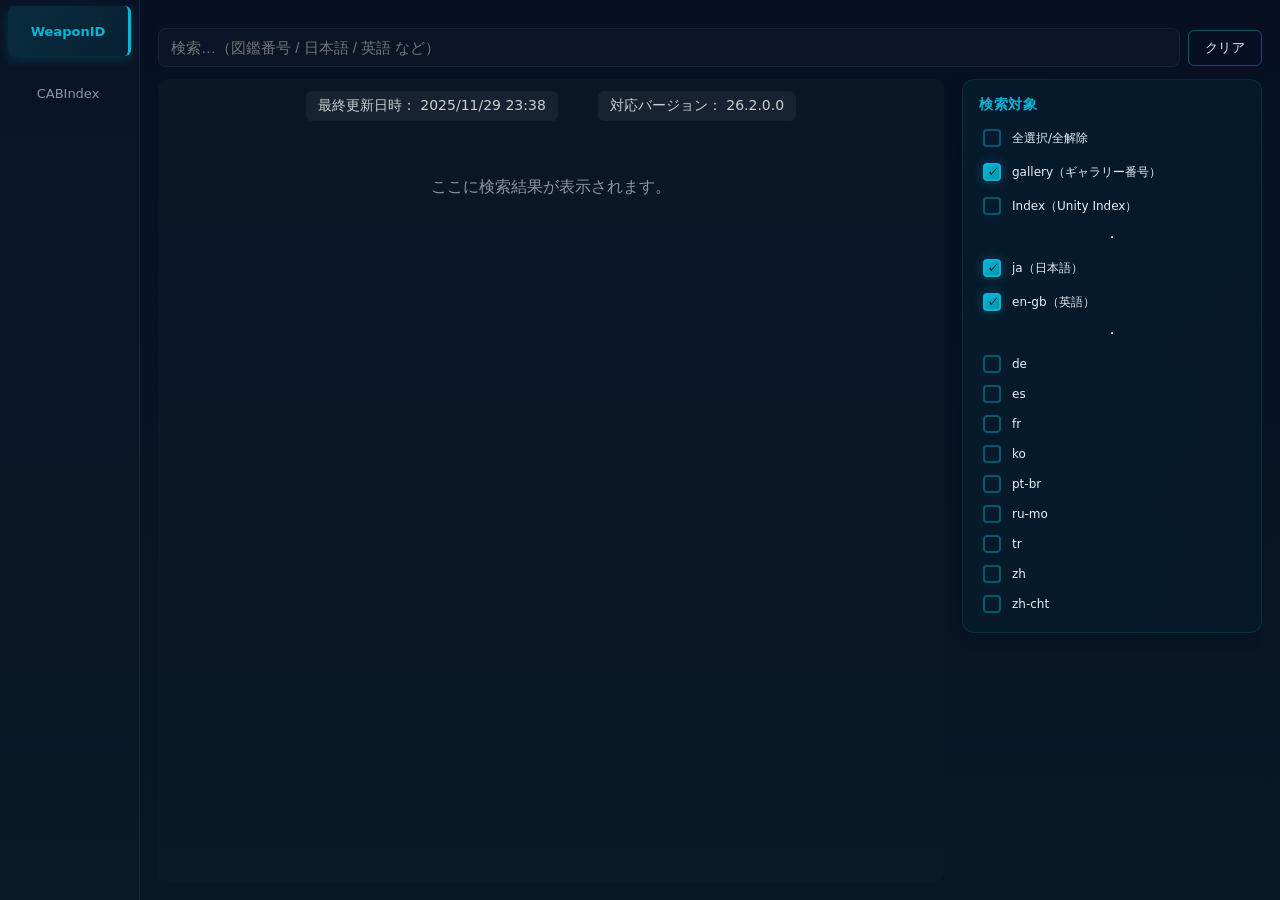
==== commit 74f07216: "🩹 日付変え忘れ" ====
--- a/index.html
+++ b/index.html
@@ -29,7 +29,7 @@
       <main class="main">
         <section class="results-section">
           <div class="meta-info">
-            <div class="meta-item">最終更新日時： <span id="last-update">2025/11/29 11:30</span></div>
+            <div class="meta-item">最終更新日時： <span id="last-update">2025/11/29 23:38</span></div>
             <div class="meta-item">対応バージョン： <span id="version-info">26.2.0.0</span></div>
           </div>
 
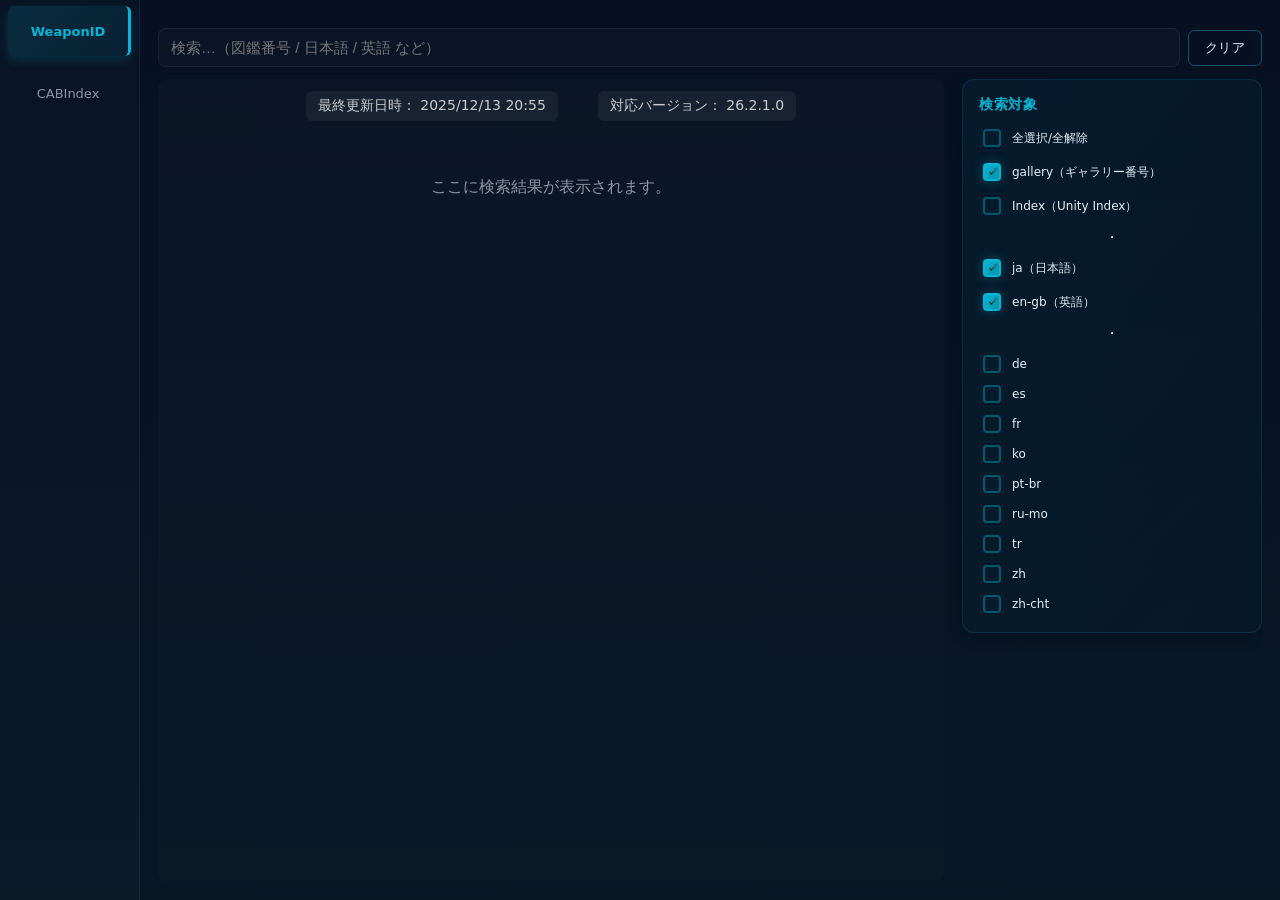
==== commit 1bab6440: "🍱 26.2.1.0に対応" ====
--- a/index.html
+++ b/index.html
@@ -29,8 +29,8 @@
       <main class="main">
         <section class="results-section">
           <div class="meta-info">
-            <div class="meta-item">最終更新日時： <span id="last-update">2025/11/29 23:38</span></div>
-            <div class="meta-item">対応バージョン： <span id="version-info">26.2.0.0</span></div>
+            <div class="meta-item">最終更新日時： <span id="last-update">2025/12/13 20:55</span></div>
+            <div class="meta-item">対応バージョン： <span id="version-info">26.2.1.0</span></div>
           </div>
 
         <div id="results" class="results-list" aria-live="polite">
